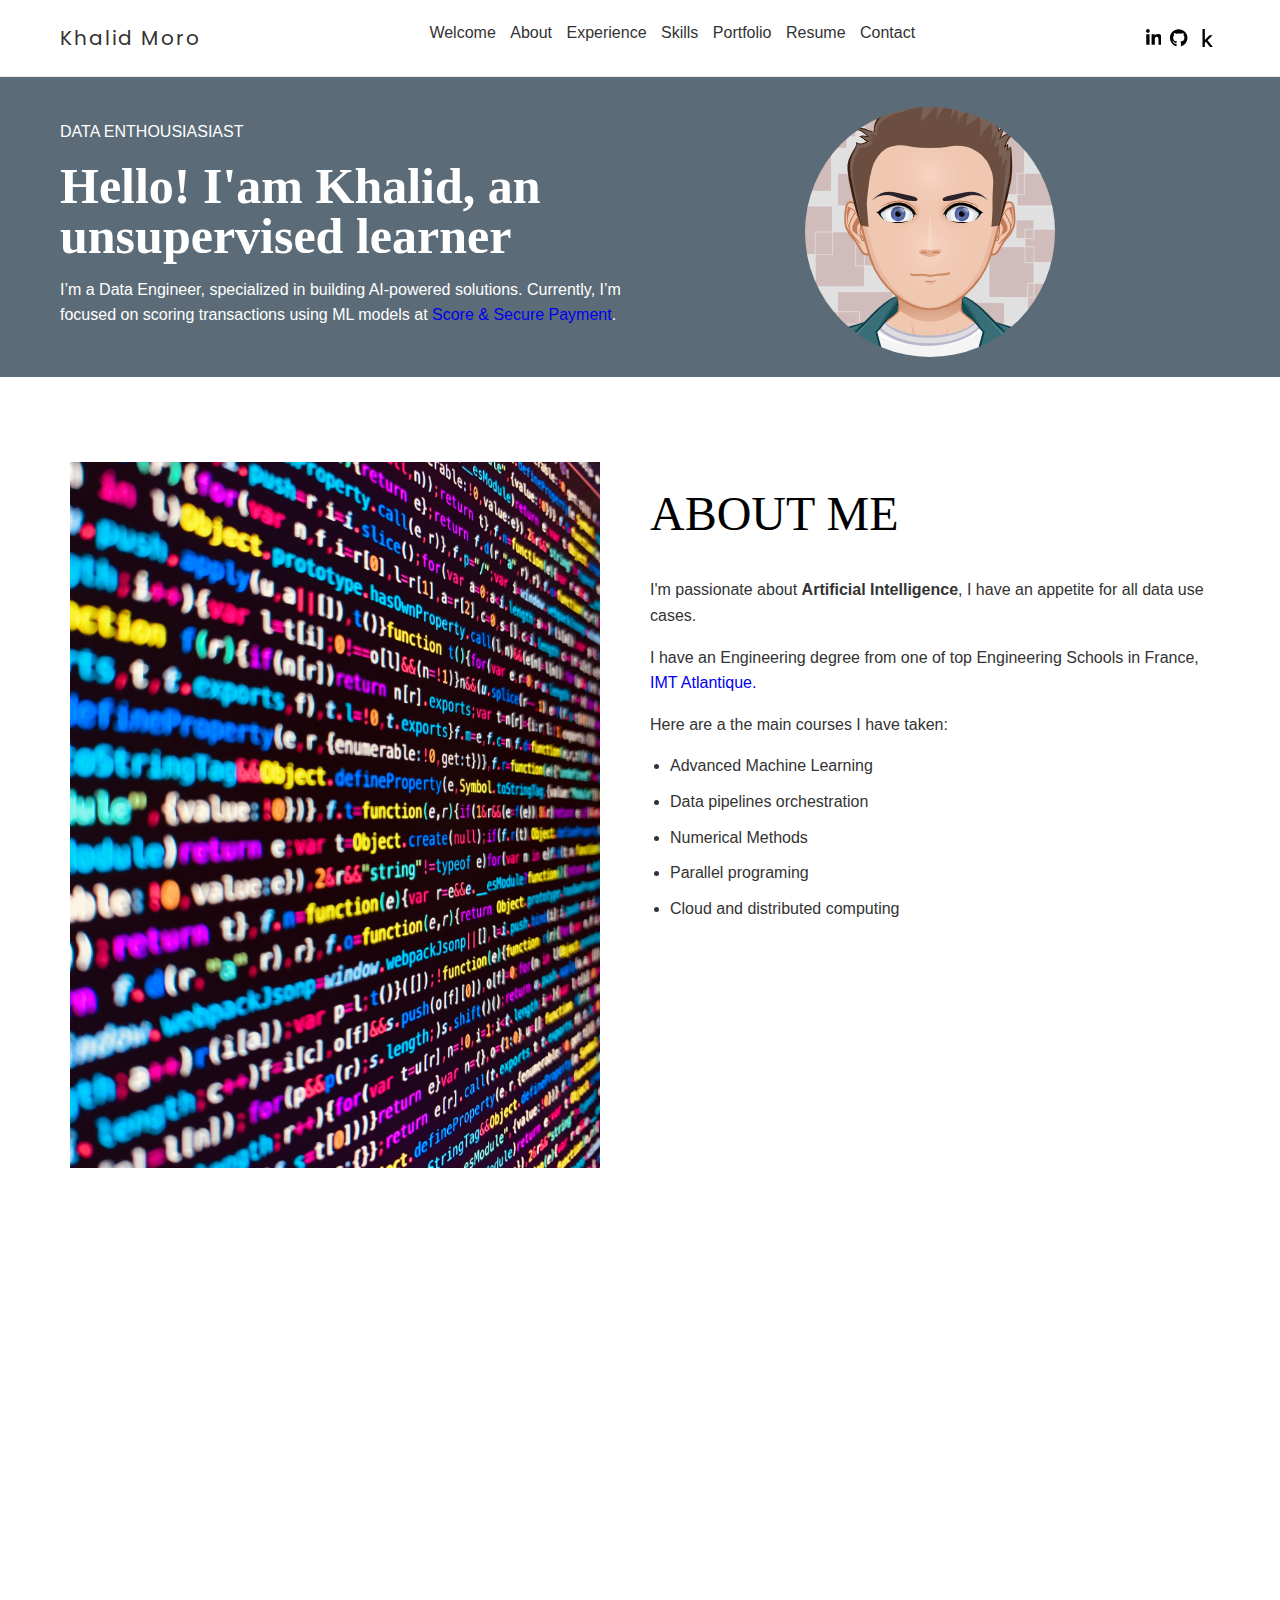
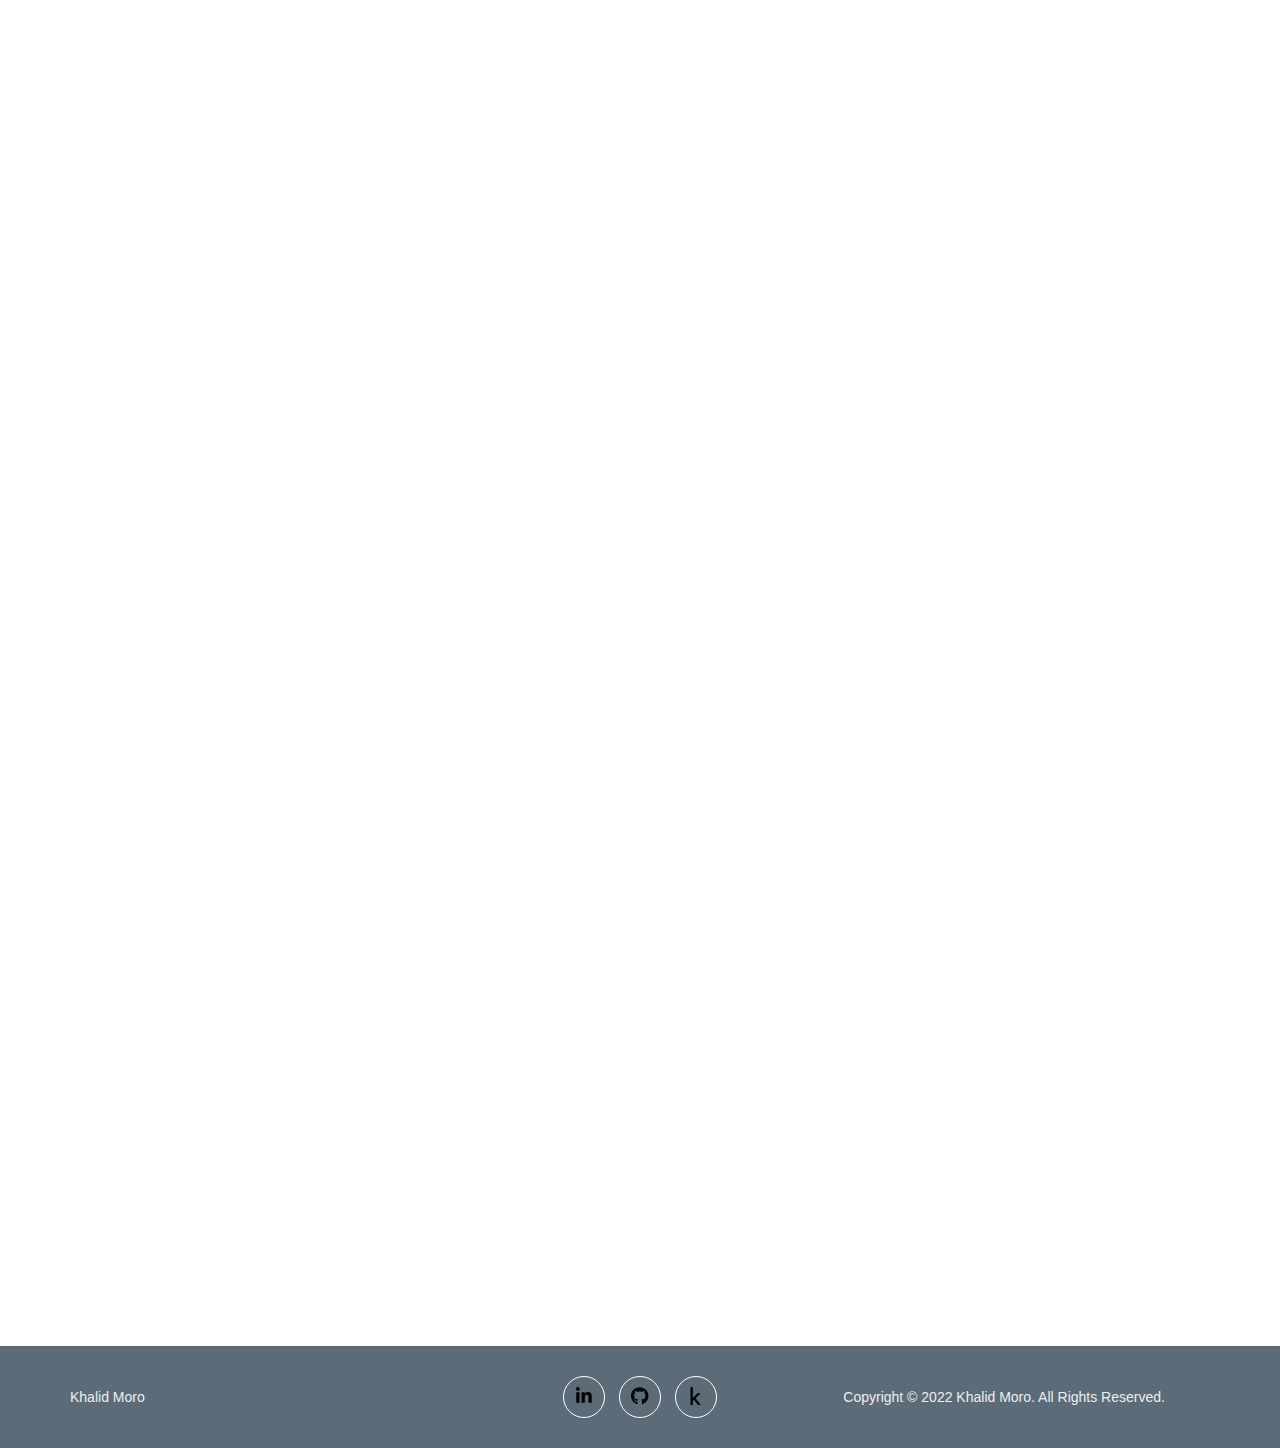
==== index.html @ ed7b2601 "First commit" ====
<html lang="en">

<head>
  <meta charset="UTF-8">
  <meta http-equiv="X-UA-Compatible" content="IE=edge">
  <meta name="viewport" content="width=device-width, initial-scale=1.0">
  <title>Khalid Moro - Data Engineer</title>
  <meta name="description" content="Portfolio de john doe - Développeur Web - freelance indépendant">
  <link rel="shortcut icon" href="./img/favicon.ico" type="image/x-icon">
  <link rel="preconnect" href="https://fonts.googleapis.com">
  <link rel="preconnect" href="https://fonts.gstatic.com" crossorigin>
  <link href="https://fonts.googleapis.com/css2?family=Poppins:wght@300;500;700&display=swap" rel="stylesheet">
  <link rel="stylesheet" href="./css/style.css">
  <script src="./js/script.js" defer></script>

</head>

<body>

  <!-- ceci est un commentaire -->

  <header class="header">
    <div class="container d-flex">
      <div class="logo">
        Khalid Moro
      </div>
      <nav class="navbar ">
        <ul class="menu list-unstyled">
          <li><a href="#hero">Welcome</a></li>
          <li><a href="#about">About</a></li>
          <li><a href="#services">Experience</a></li> 
          <li><a href="#skills">Skills</a></li>
          <li><a href="#portfolio">Portfolio</a></li>
          <li><a href="./CV-khalid-Moro.pdf">Resume</a></li>
          <li><a href="#contact">Contact</a></li>
        </ul>
      </nav>
      <div class="right">
        <ul class="socials list-unstyled">
            <a href="https://www.linkedin.com/in/khalid-moro-51b431153/" target="_blank">
                <svg ria-hidden="true" class="icon linkedin" focusable="false" data-prefix="fab" data-icon="linkedin-in"
                class="svg-inline--fa fa-linkedin-in fa-w-14" role="img" xmlns="http://www.w3.org/2000/svg" viewBox="0 0 448 512">
                    <path 
                    d="M100.28 448H7.4V148.9h92.88zM53.79 108.1C24.09 108.1 0 83.5 0 53.8a53.79 53.79 0 0 1 107.58 0c0 29.7-24.1 54.3-53.79 54.3zM447.9 448h-92.68V302.4c0-34.7-.7-79.2-48.29-79.2-48.29 0-55.69 37.7-55.69 76.7V448h-92.78V148.9h89.08v40.8h1.3c12.4-23.5 42.69-48.3 87.88-48.3 94 0 111.28 61.9 111.28 142.3V448z"/>
                </svg>
            </a>
          </li>

          <li>
            <a href="https://github.com/morokhalid16" target="_blank">
                <svg vg ria-hidden="true" class="icon linkedin" focusable="false" data-prefix="fab" data-icon="linkedin-in"
                class="svg-inline--fa fa-linkedin-in fa-w-14" role="img" xmlns="http://www.w3.org/2000/svg" viewBox="0 0 496 512">
                    <path 
                    d="M165.9 397.4c0 2-2.3 3.6-5.2 3.6-3.3.3-5.6-1.3-5.6-3.6 0-2 2.3-3.6 5.2-3.6 3-.3 5.6 1.3 5.6 3.6zm-31.1-4.5c-.7 2 1.3 4.3 4.3 4.9 2.6 1 5.6 0 6.2-2s-1.3-4.3-4.3-5.2c-2.6-.7-5.5.3-6.2 2.3zm44.2-1.7c-2.9.7-4.9 2.6-4.6 4.9.3 2 2.9 3.3 5.9 2.6 2.9-.7 4.9-2.6 4.6-4.6-.3-1.9-3-3.2-5.9-2.9zM244.8 8C106.1 8 0 113.3 0 252c0 110.9 69.8 205.8 169.5 239.2 12.8 2.3 17.3-5.6 17.3-12.1 0-6.2-.3-40.4-.3-61.4 0 0-70 15-84.7-29.8 0 0-11.4-29.1-27.8-36.6 0 0-22.9-15.7 1.6-15.4 0 0 24.9 2 38.6 25.8 21.9 38.6 58.6 27.5 72.9 20.9 2.3-16 8.8-27.1 16-33.7-55.9-6.2-112.3-14.3-112.3-110.5 0-27.5 7.6-41.3 23.6-58.9-2.6-6.5-11.1-33.3 2.6-67.9 20.9-6.5 69 27 69 27 20-5.6 41.5-8.5 62.8-8.5s42.8 2.9 62.8 8.5c0 0 48.1-33.6 69-27 13.7 34.7 5.2 61.4 2.6 67.9 16 17.7 25.8 31.5 25.8 58.9 0 96.5-58.9 104.2-114.8 110.5 9.2 7.9 17 22.9 17 46.4 0 33.7-.3 75.4-.3 83.6 0 6.5 4.6 14.4 17.3 12.1C428.2 457.8 496 362.9 496 252 496 113.3 383.5 8 244.8 8zM97.2 352.9c-1.3 1-1 3.3.7 5.2 1.6 1.6 3.9 2.3 5.2 1 1.3-1 1-3.3-.7-5.2-1.6-1.6-3.9-2.3-5.2-1zm-10.8-8.1c-.7 1.3.3 2.9 2.3 3.9 1.6 1 3.6.7 4.3-.7.7-1.3-.3-2.9-2.3-3.9-2-.6-3.6-.3-4.3.7zm32.4 35.6c-1.6 1.3-1 4.3 1.3 6.2 2.3 2.3 5.2 2.6 6.5 1 1.3-1.3.7-4.3-1.3-6.2-2.2-2.3-5.2-2.6-6.5-1zm-11.4-14.7c-1.6 1-1.6 3.6 0 5.9 1.6 2.3 4.3 3.3 5.6 2.3 1.6-1.3 1.6-3.9 0-6.2-1.4-2.3-4-3.3-5.6-2z"/>
                </svg>
            </a>
          </li>

          <li>
            <a href="https://www.kaggle.com/knowbyyourself" target="_blank">
                <svg ria-hidden="true" class="icon linkedin" focusable="false" data-prefix="fab" data-icon="linkedin-in"
                class="svg-inline--fa fa-linkedin-in fa-w-14" role="img" xmlns="http://www.w3.org/2000/svg" viewBox="0 0 320 512">
                        <path  d="M304.2 501.5L158.4 320.3 298.2 185c2.6-2.7 1.7-10.5-5.3-10.5h-69.2c-3.5 0-7 1.8-10.5 5.3L80.9 313.5V7.5q0-7.5-7.5-7.5H21.5Q14 0 14 7.5v497q0 7.5 7.5 7.5h51.9q7.5 0 7.5-7.5v-109l30.8-29.3 110.5 140.6c3 3.5 6.5 5.3 10.5 5.3h66.9q5.25 0 6-3z"/>
                </svg>
            </a>
          </li>
          
        </ul>
        <button class="burger"><span class="bar"></span></button>
      </div>
    </div>
  </header>

  <section id="hero" class="hero">
    <div class="container">
      <div class="grid">
        <div class="hero__item left">
          <span>Data enthousiasiast</span>
          <h1 class="title">Hello! I'am Khalid, an unsupervised learner</h1>
          <p>I’m a Data Engineer, specialized in building AI-powered solutions. 
            Currently, I’m focused on scoring transactions using ML models at 
            <a href="https://sspayment.com/"  target="_blank"> Score & Secure Payment</a>.
          </p>
        </div>
        <div class="hero__item right">
          <div class="hero__avatar">
            <img src="./img/Cartoonify.png" width="400" height="400" loading="lazy"
              alt="Avatar John Doe - Développeur web freelance">
          </div>
        </div>
      </div>
    </div>
  </section>
  <section id="about" class="about">
    <div class="container">
      <div class="grid">
        <div class="grid__item">
          <img src="./img/data.jpg" width="560" height="453" loading="lazy"
            alt="John Doe - Développeur web freelance">
        </div>
        <div class="grid__item">
          <h2 class="section-title">About me</h2>
          <p>
            I'm passionate about <strong>Artificial Intelligence</strong>, I have an appetite for all data use cases.
          </p>
          <p>
            I have an Engineering degree from one of top Engineering Schools in France,  
            <a href="https://www.imt-atlantique.fr/fr" target="_blank">IMT Atlantique.</a>
          </p> 
            
          
          <p>Here are a the main courses I have taken:
          </p>
          <ul>
            <li>Advanced Machine Learning</li>
            <li>Data pipelines orchestration</li>
            <li>Numerical Methods</li>
            <li>Parallel programing</li>
            <li>Cloud and distributed computing</li>
          </ul>
        </div>
      </div>
    </div>

  </section>
  <section id="services" class="services">
    <div class="container">
      <div class="section-header">
        <h2 class="section-title">Where I’ve Worked</h2>
      </div>
      <div class="grid">
        <div class="grid__item">
          <div class="service">
            <div class="service__icon">
                <img src="./img/ssp.jpg" alt="ssp">
            </div>
            <div class="service__content">
              <h3>Data Engineer <a href="https://sspayment.com/"  target="_blank">@Score & Secure Payment</a></h3>
              <ul>
                <li>Data pieplines automation. <strong>Airflow, Bash</strong></li>
                <li>Data viz and key performance indicators definition. <strong>Tableau Software</strong>   </li>
                <li>Developing and serving fraud detection models to score transactions. <strong>Python, Docker, Jenkins</strong></li>
              </ul>
            </div>
          </div>

          <div class="service">
            <div class="service__icon">
                <img src="./img/logo-societe-generale.png" alt="sg">
            </div>
            <div class="service__content">
              <h3>ML Engineer <a href="https://particuliers.societegenerale.fr/" target="_blank">@Société Générale</a></h3>
              <ul>
                <li>Collect, understand and translate business need</li>
                <li>Design and develop a bias tracking pipeline</li>
                <li>Integration of the pipeline to our global plateform. <strong>Spark, Hadoop</strong></li>
              </ul>
            </div>
          </div>

        </div>
        <div class="grid__item">
            <div class="service">
                <div class="service__icon">
                    <img src="./img/cma.png" alt="ssp">
                </div>
                <div class="service__content">
                  <h3>Data Engineer <a href="https://www.cm-arkea.com/" target="_blank">@Crédit Mutuel d'Arkéa</a></h3>
                  <ul>
                    <li>Design and develop data processing pipelines. <strong>SQL, ODBC </strong></li>
                    <li>Reporting automation <strong>Pandas, API REST</strong></li>
                    <li>Documentation and communication of the obtained results</li>
                  </ul>
                </div>
              </div>
    
              <div class="service">
                <div class="service__icon">
                    <img src="./img/weelite.png" alt="weelite">
                </div>
                <div class="service__content">
                  <h3>Data Engineer <a href="https://weelite.io/" target="_blank">@Weelite</a></h3>
                  <ul>
                    <li>Design an electronic archiving plateform for our client</li>
                    <li>Implementation of the solution as a <strong>Flask</strong> API</li>
                    <li>Unit testing and solution deployment</li>
                  </ul>
                </div>
              </div>
            </div>
          </div>
        </div>
      </div>
    </div>

  </section>
  <section id="skills" class="skills">
    <div class="container">
      <div class="section-header">
        <h2 class="section-title">My skills </h2>
      </div>
      <div class="grid">
        <div class="grid__item">
          <h3>Business and soft skills</h3>
          <ul class="list-unstyled">
            <li>
                Payment and banking business backgroud
            </li>
            <li>
                Project managment
            </li>
            <li>
              Agility <strong>Jira Software</strong>
            </li>
            
          </ul>
        </div>
        <div class="grid__item">
          <h3>Technical skills</h3>
          <div class="progressbar">
            <div class="bar" data-width="95">Programming: Python, Java, Scala</div>
          </div>
          <div class="progressbar">
            <div class="bar" data-width="90">Airflow, Bash scriting</div>
          </div>
          <div class="progressbar">
            <div class="bar" data-width="85">MySQL, IBM DB2</div>
          </div>
          <div class="progressbar">
            <div class="bar" data-width="90">Tableau, Power BI</div>
          </div>
          <div class="progressbar">
            <div class="bar" data-width="85">Machine Learning, Deep Learning</div>
          </div>
          <div class="progressbar">
            <div class="bar" data-width="75">AWS Cloud Services</div>
          </div>
          <div class="progressbar">
            <div class="bar" data-width="90">Distributed computing: Spark, Hadoop</div>
          </div>
          
        </div>
      </div>
    </div>

  </section>
  <section id="portfolio" class="portfolio">
    <div class="container">
      <div class="section-header">
        <h2 class="section-title">Porfolio</h2>
        <p>Here is some projects I’ve worked on</p>
      </div>
      <ul class="grid portfolio-filters list-unstyled">
        <li class="grid__item">
          <a href="#" class="active" data-filter="all">All projects</a>
        </li>
        <li class="grid__item">
          <a href="#" data-filter="data_engineering">Data Engineering</a>
        </li>
        <li class="grid__item">
          <a href="#" data-filter="data_modeling">Data Modeling</a>
        </li>
        <li class="grid__item">
          <a href="#" data-filter="programming">Programming</a>
        </li>
      </ul>
      <div class="grid">
        <div class="grid__item">
          <div class="card" data-category="data_modeling">
            <img src="./img/nn.JPG" alt="deepsings">
            <div class="card__inner">
              <h3 class="card__title">Deep Signs</h3>
              <p class="category">Deep Learning</p>
            </div>
            <div class="card__overlay">
              <a href="#" class="card__link" data-id="modal-1">+</a>
            </div>
          </div>
          <div class="modal" id="modal-1">
            <button class="modal__close">&times;</button>

            <div class="modal__content">

              <div class="container">
                <div class="grid">
                  <div class="grid__item">
                    <img src="./img/deepsings.JPG" alt="deepsings" alt="deepsings" loading="lazy" 
                    class="card__image">
                    <br><br><br><br><br><br>
                    <img src="./img/ds.JPG" alt="deepsings" loading="lazy" 
                    class="card__image">
                  </div>
                  <div class="grid__item">
                    <h4 class="modal__title h2">Deep Signs</h4>
                    <p>
                      <svg width="15" height="15" aria-hidden="true" focusable="false" data-prefix="far"
                        data-icon="calendar" class="svg-inline--fa fa-calendar fa-w-14" role="img"
                        xmlns="http://www.w3.org/2000/svg" viewBox="0 0 448 512">
                        <path fill="currentColor"
                          d="M400 64h-48V12c0-6.6-5.4-12-12-12h-40c-6.6 0-12 5.4-12 12v52H160V12c0-6.6-5.4-12-12-12h-40c-6.6 0-12 5.4-12 12v52H48C21.5 64 0 85.5 0 112v352c0 26.5 21.5 48 48 48h352c26.5 0 48-21.5 48-48V112c0-26.5-21.5-48-48-48zm-6 400H54c-3.3 0-6-2.7-6-6V160h352v298c0 3.3-2.7 6-6 6z">
                        </path>
                      </svg>
                      <i>Year: 2021</i>
                    </p>
                    <p class="category">
                      <svg width="15" height="15" aria-hidden="true" focusable="false" data-prefix="fas" data-icon="tag"
                        class="svg-inline--fa fa-tag fa-w-16" role="img" xmlns="http://www.w3.org/2000/svg"
                        viewBox="0 0 512 512">
                        <path fill="currentColor"
                          d="M0 252.118V48C0 21.49 21.49 0 48 0h204.118a48 48 0 0 1 33.941 14.059l211.882 211.882c18.745 18.745 18.745 49.137 0 67.882L293.823 497.941c-18.745 18.745-49.137 18.745-67.882 0L14.059 286.059A48 48 0 0 1 0 252.118zM112 64c-26.51 0-48 21.49-48 48s21.49 48 48 48 48-21.49 48-48-21.49-48-48-48z">
                        </path>
                      </svg>
                        IMT Atlantique, Brest, France

                    </p>

                    <h5 class="h3">Information</h5>
                    <p>
                      DeepSigns is a new technique that uses the probability density function proprieties to protect the 
                      ownership of a given neural network. <br>
                      For more details, here's the  <a href="https://eprint.iacr.org/2018/311.pdf" target="_blank">paper.</a>
                      And here's the  <a href="https://github.com/morokhalid16/DeepSignsProject" target="_blank">github</a> repo related to the project.

                    </p>

                    <h5 class="h3">Technologies</h5>

                    <ul>
                      <li>Deep Learning</li>
                      <li>Advanced python programming</li>
                      <li>Pytorch</li>
                      <li>Git</li>
                      <li>AWS SageMaker service</li>
                     
                    </ul>
                  </div>
                </div>
              </div>
            </div>
          </div>
        </div>
        <div class="grid__item">
            <div class="card" data-category="programming">
              <img src="./img/tree.jpg" alt="tree">
              <div class="card__inner">
                <h3 class="card__title">Decision Tree From Scratch</h3>
                <p class="category">Machine Learning</p>
              </div>
              <div class="card__overlay">
                <a href="#" class="card__link" data-id="modal-2">+</a>
              </div>
            </div>
            <div class="modal" id="modal-2">
              <button class="modal__close">&times;</button>
  
              <div class="modal__content">
  
                <div class="container">
                  <div class="grid">
                    <div class="grid__item">
                        <br><br><br><br>
                      <img src="./img/dt_viz.png" alt="tree" loading="lazy" 
                      class="card__image">
                      
                    </div>
                    <div class="grid__item">
                      <h4 class="modal__title h2">Decision tree model</h4>
                      <p>
                        <svg width="15" height="15" aria-hidden="true" focusable="false" data-prefix="far"
                          data-icon="calendar" class="svg-inline--fa fa-calendar fa-w-14" role="img"
                          xmlns="http://www.w3.org/2000/svg" viewBox="0 0 448 512">
                          <path fill="currentColor"
                            d="M400 64h-48V12c0-6.6-5.4-12-12-12h-40c-6.6 0-12 5.4-12 12v52H160V12c0-6.6-5.4-12-12-12h-40c-6.6 0-12 5.4-12 12v52H48C21.5 64 0 85.5 0 112v352c0 26.5 21.5 48 48 48h352c26.5 0 48-21.5 48-48V112c0-26.5-21.5-48-48-48zm-6 400H54c-3.3 0-6-2.7-6-6V160h352v298c0 3.3-2.7 6-6 6z">
                          </path>
                        </svg>
                        <i>Year: 2022</i>
                      </p>
                      <p class="category">
                        <svg width="15" height="15" aria-hidden="true" focusable="false" data-prefix="fas" data-icon="tag"
                          class="svg-inline--fa fa-tag fa-w-16" role="img" xmlns="http://www.w3.org/2000/svg"
                          viewBox="0 0 512 512">
                          <path fill="currentColor"
                            d="M0 252.118V48C0 21.49 21.49 0 48 0h204.118a48 48 0 0 1 33.941 14.059l211.882 211.882c18.745 18.745 18.745 49.137 0 67.882L293.823 497.941c-18.745 18.745-49.137 18.745-67.882 0L14.059 286.059A48 48 0 0 1 0 252.118zM112 64c-26.51 0-48 21.49-48 48s21.49 48 48 48 48-21.49 48-48-21.49-48-48-48z">
                          </path>
                        </svg>
                          Paris, France
  
                      </p>
  
                      <h5 class="h3">Information</h5>
                      <p>
                        This project implements from scratch decision tree based on pandas lib.
                        It contains 4 main features: 
                        <ul>
                            <li>Input generation</li>
                            <li>Basic tree structure</li>
                            <li>Hyper parameters settings</li>
                            <li>Display</li>
                        </ul>
    
                        For more details, here's the  <a href="https://github.com/IsmailNaziz/DecisionTree/tree/main" target="_blank">github </a>repo related to the project.
                    
                      </p>
  
                      <h5 class="h3">Technologies</h5>
  
                      <ul>
                        <li>Machine Learning</li>
                        <li>Advanced python programming</li>
                        <li>Pandas, Numpy</li>
                        <li>Git</li>
                       
                      </ul>
                    </div>
                  </div>
                </div>
              </div>
            </div>
          </div>
          <div class="grid__item">
            <div class="card" data-category="data_engineering">
              <img src="./img/atlantic.jpg" alt="tree">
              <div class="card__inner">
                <h3 class="card__title">Big Data & Cloud Computing for oceanography</h3>
                <p class="category">Big Data</p>
              </div>
              <div class="card__overlay">
                <a href="#" class="card__link" data-id="modal-3">+</a>
              </div>
            </div>
            <div class="modal" id="modal-3">
              <button class="modal__close">&times;</button>
  
              <div class="modal__content">
  
                <div class="container">
                  <div class="grid">
                    <div class="grid__item">
                        <br><br><br><br>
                      <img src="./img/dt_viz.png" alt="tree" loading="lazy" 
                      class="card__image">
                      
                    </div>
                    <div class="grid__item">
                      <h4 class="modal__title h2">The Atlantic Multidecadal Oscillation (P8)</h4>
                      <p>
                        <svg width="15" height="15" aria-hidden="true" focusable="false" data-prefix="far"
                          data-icon="calendar" class="svg-inline--fa fa-calendar fa-w-14" role="img"
                          xmlns="http://www.w3.org/2000/svg" viewBox="0 0 448 512">
                          <path fill="currentColor"
                            d="M400 64h-48V12c0-6.6-5.4-12-12-12h-40c-6.6 0-12 5.4-12 12v52H160V12c0-6.6-5.4-12-12-12h-40c-6.6 0-12 5.4-12 12v52H48C21.5 64 0 85.5 0 112v352c0 26.5 21.5 48 48 48h352c26.5 0 48-21.5 48-48V112c0-26.5-21.5-48-48-48zm-6 400H54c-3.3 0-6-2.7-6-6V160h352v298c0 3.3-2.7 6-6 6z">
                          </path>
                        </svg>
                        <i>Year: 2020</i>
                      </p>
                      <p class="category">
                        <svg width="15" height="15" aria-hidden="true" focusable="false" data-prefix="fas" data-icon="tag"
                          class="svg-inline--fa fa-tag fa-w-16" role="img" xmlns="http://www.w3.org/2000/svg"
                          viewBox="0 0 512 512">
                          <path fill="currentColor"
                            d="M0 252.118V48C0 21.49 21.49 0 48 0h204.118a48 48 0 0 1 33.941 14.059l211.882 211.882c18.745 18.745 18.745 49.137 0 67.882L293.823 497.941c-18.745 18.745-49.137 18.745-67.882 0L14.059 286.059A48 48 0 0 1 0 252.118zM112 64c-26.51 0-48 21.49-48 48s21.49 48 48 48 48-21.49 48-48-21.49-48-48-48z">
                          </path>
                        </svg>
                        IMT Atlantique, Brest, France
  
                      </p>
  
                      <h5 class="h3">Information</h5>
                      <p>
                        The Atlantic Multidecadal Oscillation is a low-frequency climate cycle, associated with the modulation 
                        of the sea surface temperature over the North Atlantic. The cold/warm phases may last for 20-40 years. 
                        It has wide impacts on the climate of the Northern Hemisphere. <br>
                        I used model data from the CMIP6 archive to calculate the Atlantic Multidecadal Oscillation index in 
                        future climate projections. <br>
                        I analyzed the differences in the index calculated using several simulations from the same model, 
                        and the spatial patterns of variability. <br>
                        For more details, here's the  <a href="https://github.com/morokhalid16/Big-Data-for-oceanography" target="_blank">github </a>repo related to the project.
                    
                      </p>
  
                      <h5 class="h3">Technologies</h5>
  
                      <ul>
                        <li>Scikit-Learn</li>
                        <li>BigQuery</li>
                        <li>Cloud GCP</li>
                        <li>Git</li>
                       
                      </ul>
                    </div>
                  </div>
                </div>
              </div>
            </div>
          </div>
    
  </section>
  <section id="contact" class="contact">
    <div class="container">
      <div class="section-header">
        <h2 class="section-title">Contact</h2>
        <p>Feel free to contact me if you have any question or just to say hi, I’ll try my best to get back to you!</p>
      </div>

      <form action="https://formsubmit.co/morokhalid16@gmail.com" method="POST" class="form">

        <input type="hidden" name="_captcha" value="false">
        <input type="text" name="_honey" style="display:none">
        <input type="hidden" name="_next" value="https://dgeo-dev.github.io/formation-youtube-html-cs-js/thanks.html">

        <label for="firstname">
          <input type="text" name="firstname" id="firstname" placeholder="First Name" required>
        </label>
        <label for="lastname">
          <input type="text" name="lastname" id="lastname" placeholder="Last Name">
        </label>
        <label for="email">
          <input type="email" name="email" id="email" placeholder="Email" required>
        </label>
        <textarea name="message" id="message" placeholder="Message"></textarea>
        <input type="submit" class="btn" value="Send">
      </form>
    </div>

  </section>

  <footer>
    <div class="container">
      <div class="grid">
        <div class="grid__item">
          <p>Khalid Moro</p>
        </div>
        <div class="grid__item">
          <ul class="socials list-unstyled">
            
            <li>
                <a href="https://www.linkedin.com/in/khalid-moro-51b431153/" target="_blank">
                    <svg ria-hidden="true" class="icon linkedin" focusable="false" data-prefix="fab" data-icon="linkedin-in"
                    class="svg-inline--fa fa-linkedin-in fa-w-14" role="img" xmlns="http://www.w3.org/2000/svg" viewBox="0 0 448 512">
                        <path 
                        d="M100.28 448H7.4V148.9h92.88zM53.79 108.1C24.09 108.1 0 83.5 0 53.8a53.79 53.79 0 0 1 107.58 0c0 29.7-24.1 54.3-53.79 54.3zM447.9 448h-92.68V302.4c0-34.7-.7-79.2-48.29-79.2-48.29 0-55.69 37.7-55.69 76.7V448h-92.78V148.9h89.08v40.8h1.3c12.4-23.5 42.69-48.3 87.88-48.3 94 0 111.28 61.9 111.28 142.3V448z"/>
                    </svg>
                  </a>
                </li>
      
                <li>
                  <a href="https://github.com/morokhalid16" target="_blank">
                      <svg  ria-hidden="true" class="icon linkedin" focusable="false" data-prefix="fab" data-icon="linkedin-in"
                      class="svg-inline--fa fa-linkedin-in fa-w-14" role="img" xmlns="http://www.w3.org/2000/svg" viewBox="0 0 496 512">
                          <path 
                          d="M165.9 397.4c0 2-2.3 3.6-5.2 3.6-3.3.3-5.6-1.3-5.6-3.6 0-2 2.3-3.6 5.2-3.6 3-.3 5.6 1.3 5.6 3.6zm-31.1-4.5c-.7 2 1.3 4.3 4.3 4.9 2.6 1 5.6 0 6.2-2s-1.3-4.3-4.3-5.2c-2.6-.7-5.5.3-6.2 2.3zm44.2-1.7c-2.9.7-4.9 2.6-4.6 4.9.3 2 2.9 3.3 5.9 2.6 2.9-.7 4.9-2.6 4.6-4.6-.3-1.9-3-3.2-5.9-2.9zM244.8 8C106.1 8 0 113.3 0 252c0 110.9 69.8 205.8 169.5 239.2 12.8 2.3 17.3-5.6 17.3-12.1 0-6.2-.3-40.4-.3-61.4 0 0-70 15-84.7-29.8 0 0-11.4-29.1-27.8-36.6 0 0-22.9-15.7 1.6-15.4 0 0 24.9 2 38.6 25.8 21.9 38.6 58.6 27.5 72.9 20.9 2.3-16 8.8-27.1 16-33.7-55.9-6.2-112.3-14.3-112.3-110.5 0-27.5 7.6-41.3 23.6-58.9-2.6-6.5-11.1-33.3 2.6-67.9 20.9-6.5 69 27 69 27 20-5.6 41.5-8.5 62.8-8.5s42.8 2.9 62.8 8.5c0 0 48.1-33.6 69-27 13.7 34.7 5.2 61.4 2.6 67.9 16 17.7 25.8 31.5 25.8 58.9 0 96.5-58.9 104.2-114.8 110.5 9.2 7.9 17 22.9 17 46.4 0 33.7-.3 75.4-.3 83.6 0 6.5 4.6 14.4 17.3 12.1C428.2 457.8 496 362.9 496 252 496 113.3 383.5 8 244.8 8zM97.2 352.9c-1.3 1-1 3.3.7 5.2 1.6 1.6 3.9 2.3 5.2 1 1.3-1 1-3.3-.7-5.2-1.6-1.6-3.9-2.3-5.2-1zm-10.8-8.1c-.7 1.3.3 2.9 2.3 3.9 1.6 1 3.6.7 4.3-.7.7-1.3-.3-2.9-2.3-3.9-2-.6-3.6-.3-4.3.7zm32.4 35.6c-1.6 1.3-1 4.3 1.3 6.2 2.3 2.3 5.2 2.6 6.5 1 1.3-1.3.7-4.3-1.3-6.2-2.2-2.3-5.2-2.6-6.5-1zm-11.4-14.7c-1.6 1-1.6 3.6 0 5.9 1.6 2.3 4.3 3.3 5.6 2.3 1.6-1.3 1.6-3.9 0-6.2-1.4-2.3-4-3.3-5.6-2z"/>
                      </svg>
                  </a>
                </li>
      
                <li>
                  <a href="https://www.kaggle.com/knowbyyourself" target="_blank">
                      <svg ria-hidden="true" class="icon linkedin" focusable="false" data-prefix="fab" data-icon="linkedin-in"
                      class="svg-inline--fa fa-linkedin-in fa-w-14" role="img" xmlns="http://www.w3.org/2000/svg" viewBox="0 0 320 512">
                              <path  d="M304.2 501.5L158.4 320.3 298.2 185c2.6-2.7 1.7-10.5-5.3-10.5h-69.2c-3.5 0-7 1.8-10.5 5.3L80.9 313.5V7.5q0-7.5-7.5-7.5H21.5Q14 0 14 7.5v497q0 7.5 7.5 7.5h51.9q7.5 0 7.5-7.5v-109l30.8-29.3 110.5 140.6c3 3.5 6.5 5.3 10.5 5.3h66.9q5.25 0 6-3z"/>
                      </svg>
                  </a>
                </li>
          </ul>
        </div>
        <div class="grid__item">
          <p>Copyright © 2022 Khalid Moro. All Rights Reserved.</p>
        </div>
      </div>
    </div>
  </footer>

</body>

</html>
---- css/style.css ----
/* Base */

:root {
    --color-body: #333333;
    --background-body: #ffffff;
  }
  
  * {
    box-sizing: border-box;
  }
  
  html {
    font-size: 62.5%;
  }
  
  body {
    font-family: Verdana, Geneva, Tahoma, sans-serif;
    font-size: 1.6rem;
    line-height: 1.6;
    color: var(--color-body);
    margin: 0;
    background: var(--background-body);
  }
  
  

  h1,
  h2,
  h3,
  h4,
  h5,
  h6 {
    font-family: Georgia, serif;
    color: #000;
    font-weight: 500;
    line-height: 1;
  }
  
  h1,
  .h1 {
    font-size: 2.9rem;
  }
  
  h2,
  .h2 {
    font-size: 2.8rem;
    text-transform: uppercase;
  }
  
  h3,
  .h3 {
    font-size: 2.1rem;
  }
  
  a {
    text-decoration: none;
  }
  
  img {
    max-width: 100%;
    height: auto;
  }
  
  ul {
    padding-left: 2rem;
  }
  
  li {
    margin-bottom: 1rem;
    
  }
  .a{
    color: blueviolet;
  }
  
  .list-unstyled {
    list-style: none;
    margin: 0;
    padding: 0;
  }
  
  .category {
    margin: 0;
    font-size: 1rem;
    text-transform: uppercase;
    color: #5b6c78;
  }
  
  .container {
    padding: 1rem 2rem;
  }
  
  .d-flex {
    display: flex;
    align-items: center;
    justify-content: space-between;
  }
  
  .grid {
    display: flex;
    flex-wrap: wrap;
  }
  
  .grid__item {
    flex-grow: 1;
    flex-shrink: 0;
    width: 100%;
    padding: 1rem;
    
  }

  img.card__image {
    display: block;
    margin-left: auto;
    margin-right: auto;
    width: auto;
    height: auto; }
  
  @media screen and (min-width:750px) {
    .container {
      max-width: 1200px;
      margin: 0 auto;
      padding: 2rem;
    }
  
    .grid__item {
      max-width: 50%;
    }
  }
  
  /* Sections */
  
  section {
    padding: 5.5rem 0;
  }
  
  .section-title {
    margin-top: 0;
    font-size: 3.8rem;
  }
  
  .section-header {
    text-align: center;
  }
  
  @media screen and (min-width:750px) {
    .section-title {
      font-size: 4.8rem;
    }
  }
  
  .header {
    background: #FFFFFF;
    border-bottom: 1px solid #EEE;
    position: sticky;
    top: 0;
    z-index: 1;
  }
  
  .header .logo {
    font-family: 'Poppins', sans-serif;
    font-size: 2rem;
    letter-spacing: 2px;
  }
  
  
  .header li {
    display: inline-flex;
    align-items: center;
    padding: 0 .5rem;
  }
  
  .header a {
    color: var(--color-body);
  }
  
  .header a:hover {
    color: red;
  }
  
  .header .right {
    display: flex;
    align-items: center;
  }
  
  .socials {
    display: flex;
  }
  
  .socials li {
    margin-bottom: 0;
  }
  
  .socials a {
    padding: 0 2px;
  }
  
  .socials .icon {
    height: 18px;
  }
  
  .burger {
    background: none;
    border: none;
    width: 35px;
    height: 35px;
    cursor: pointer;
    position: relative;
    margin-left: 1rem;
  }
  
  .burger .bar {
    display: block;
    width: 22px;
    height: 3px;
    background: var(--color-body);
  }
  
  .burger .bar::before,
  .burger .bar::after {
    display: block;
    content: "";
    width: 22px;
    height: 3px;
    background: var(--color-body);
    position: absolute;
  }
  
  .burger .bar::before {
    transform: translateY(-8px);
  }
  
  .burger .bar::after {
    transform: translateY(8px);
  }
  
  @media screen and (max-width:749px) {
    nav {
      display: flex;
      justify-content: center;
      align-items: center;
      flex-direction: column;
      position: fixed;
      top: 55px;
      left: 110%;
      width: 0;
      overflow: hidden;
      opacity: 0;
      height: calc(100vh - 55px);
      background: #F5F5F5;
      transition: all .4s ease-out;
    }
  
    nav .menu li {
      display: flex;
      justify-content: center;
    }
  
    nav .menu a {
      display: block;
      font-size: 2rem;
      padding: 2rem;
      transition: all .4s;
    }
  
    .show-nav nav {
      opacity: 1;
      width: 100%;
      left: 0;
      z-index: 2;
    }
  
    .show-nav nav li a:hover {
      transform: scale(1.1);
      text-decoration: none;
    }
  
    .show-nav .burger .bar {
      width: 0;
    }
  
    .burger .bar::before,
    .burger .bar::after {
      transition: all .2s ease-out;
    }
  
    .show-nav .burger .bar::before {
      transform: rotate(-45deg);
    }
  
    .show-nav .burger .bar::after {
      transform: rotate(45deg);
    }
  }
  
  @media screen and (min-width:750px) {
    .navbar {
      display: flex;
    }
  
    .burger {
      display: none;
    }
  }
  
  .hero {
    background: #5b6c78;
    color: #FFF;
    padding: 1rem 0 0 0;
  }
  
  .hero .title {
    color: inherit;
    font-size: 4rem;
    margin: 1.6rem 0 0 0;
    font-weight: 700;
  }
  
  .hero__item {
    display: flex;
    flex-direction: column;
    justify-content: center;
    align-items: center;
    text-align: center;
  }
  
  .hero__item span {
    text-transform: uppercase;
  }
  
  .hero__item.left {
    animation-duration: 1s;
    animation-name: slideInleft;
  }
  
  .hero__item.right {
    animation-duration: 1s;
    animation-name: slideInRight;
  }
  
  .hero__avatar img {
    width: 100%;
    ;
  }
  
  @media screen and (max-width:749px) {
    .hero__item.left {
      order: 2;
    }
  
    .hero__item.right {
      order: 1;
    }
  }
  
  @media screen and (min-width:750px) {
    .hero__item {
      flex: 1 0 50%;
      text-align: left;
    }
  
    .hero__item.left {
      align-items: flex-start;
    }
  
    .hero .title {
      font-size: 5rem;
    }
  
    .hero__avatar img {
      max-width: 400px;
      border-radius: 50%;
    }
  }
  
  .about .section-title {
    margin-top: 2.8rem;
  }
  
  @media screen and (min-width:750px) {
    .about img {
      padding-right: 3rem;
    }
  }
  
  .services {
    background: #F5F5F5;
  }
  
  .service__icon {
    display: flex;
    align-items: center;
    justify-content: center;
    width: 90px;
    height: 90px;
    border: 2px solid hsl(206, 42%, 62%);
    
  }
  
  .service__icon svg {
    height: 35px;
  }
  
  .service__content {
    flex: 1;
  }
  
  .service h3 {
    margin-bottom: 0;
  }
  
  @media screen and (max-width:749px) {
    .service {
      text-align: center;
    }
  
    .service__icon {
      margin: 0 auto;
    }
  }
  
  @media screen and (min-width:750px) {
    .service {
      display: flex;
      align-items: center;
    }
  
    .service__icon {
      margin-right: 2rem;
    }
  }
  
  .skills h4,
  .skills p {
    margin: 0 0 0.3rem 0;
  }
  
  .skills li {
    background-color: #F5F5F5;
    border-left: 3px solid rgb(91, 107, 120);
    padding: .9rem 2rem;
  }
  
  .skills .progressbar {
    background: #F5F5F5;
    color: #FFF;
    margin-bottom: 1rem;
  }
  
  .skills .bar {
    background: #5b6c78;
    padding: 1rem;
  }
  
  .portfolio {
    background: #F5F5F5;
  }
  
  .portfolio .grid__item {
    max-width: 50%;
    margin-bottom: 0;
    opacity: 1;
    transition: all 1s ease;
  }
  
  .portfolio .grid__item.hide {
    opacity: 0;
    max-width: 0;
    padding: 0;
    overflow: hidden;
    transition: all .4s ease;
  }
  
  .portfolio-filters .grid__item {
    max-width: 50%;
    margin-bottom: 0;
  }
  
  .portfolio-filters a {
    color: var(--color-body);
    background: #EEE;
    display: flex;
    flex: 1;
    justify-content: center;
    padding: 1rem;
  }
  
  .portfolio-filters a.active {
    color: #FFF;
    background: #5b6c78;
  }
  
  .modal {
    visibility: hidden;
    opacity: 0;
    position: fixed;
    z-index: 4;
    transform: scale(0);
    overflow: auto;
    background-color: rgba(0, 0, 0, 0.4);
    transition: all 0.5s;
  }
  
  .show.modal {
    transform: scale(1);
    width: 100%;
    height: 100%;
    top: 0;
    left: 0;
    opacity: 1;
    visibility: visible;
  }
  
  .modal__content {
    background-color: #fefefe;
    height: 100vh;
    padding: 5rem 1rem;
    overflow: auto;
    text-align: left;
  }
  
  .modal img {
    margin-bottom: 2rem;
  }
  
  .modal__title {
    margin: 0 0 2rem;
  }
  
  .modal__close {
    position: absolute;
    right: 1rem;
    top: 1rem;
    background: none;
    border: 1px solid #eee;
    width: 45px;
    height: 45px;
    border-radius: 50%;
    font-size: 3.1rem;
    color: #666;
    cursor: pointer;
  }
  
  .modal .grid__item {
    max-width: 100%;
    margin-bottom: 0;
    opacity: 1;
    transition: all 1s ease;
  }
  
  @media screen and (max-width:749px) {
    .portfolio a {
      font-size: 1.4rem;
    }
  }
  
  @media screen and (min-width:750px) {
    .portfolio .grid__item {
      max-width: 33.3333%;
    }
  
    .portfolio-filters .grid__item {
      max-width: 25%;
    }
  
    .modal__content {
      padding: 3rem;
    }
  
    .modal .grid__item {
      max-width: 50%;
    }
  }
  
  .card {
    background: #FFF;
    text-transform: uppercase;
    position: relative;
    box-shadow: 0 0 7px rgba(0, 0, 0, 0.1);
    border: 1px solid #EEE;
    overflow: hidden;
  }
  
  .card__inner {
    padding: 2rem;
  }
  
  .card__title {
    margin: 0 0 1rem;
    font-size: 1.6rem;
  }
  
  .card__overlay {
    background: rgba(0, 0, 0, 0.8);
    position: absolute;
    top: 0;
  
    z-index: 0;
    width: 100%;
    height: 100%;
    top: 110%;
    transition: all .3s;
  
  }
  
  .card__overlay a {
    font-size: 4.5rem;
    color: #FFF;
    flex: 1;
    display: flex;
    align-items: center;
    justify-content: center;
    height: 100%;
  }
  
  .card:hover .card__overlay {
    top: 0;
  }
  
  .form {
    max-width: 600px;
    margin: 4rem auto 0 auto;
  }
  
  .form input,
  .form textarea {
    display: block;
    width: 100%;
    padding: 1rem;
    margin-bottom: 2rem;
  }
  
  .form textarea {
    min-height: 200px;
  }
  
  .form .btn {
    border: none;
    background: var(--color-body);
    color: #FFF;
    width: auto;
    min-width: 160px;
    font-size: 2rem;
    text-transform: uppercase;
  }
  
  .form .btn:hover {
    cursor: pointer;
    background: #000;
  }
  
  /* Footer */
  
  footer {
    background: #5b6c78;
    color: #EEE;
    text-align: center;
    font-size: 1.4rem;
  }
  
  footer p {
    margin: 0;
  }
  
  footer .grid {
    align-items: center;
  }
  
  footer .socials {
    justify-content: center;
    text-align: center;
  }
  
  footer .socials li {
    padding: 0 .7rem;
  }
  
  footer .socials a {
    color: #FFF;
    border: 1px solid #FFF;
    border-radius: 50%;
    padding: 1rem;
    width: 42px;
    height: 42px;
    display: flex;
    justify-content: center;
    transition: all .4s;
  }
  
  footer .socials a:hover {
    background: #FFF;
    color: var(--color-body);
  }
  
  .toto {
    color: #555;
  }
  
  @media screen and (min-width:750px) {
    footer {
      text-align: left;
    }
  
    footer .grid__item {
      max-width: 33.333%;
    }
  }
  
  @keyframes slideInleft {
    from {
      transform: translateX(-110%);
    }
  
    to {
      transform: translateX(0);
    }
  }
  
  @keyframes slideInRight {
    from {
      transform: translateX(110%);
    }
  
    to {
      transform: translateX(0);
    }
  }
  
  
  /* Blog */
  
  .blog h1 {
    text-align: center;
  }
  
  .blog__text {
    margin-bottom: 3rem;
  }
  
  .article__card {
    position: relative;
    margin-bottom: 2rem;
  }
  
  .article__img {
    opacity: 0.9;
  }
  
  .article__card:hover img {
    opacity: 1;
  }
  
  .stretched-link::after {
    position: absolute;
    top: 0;
    right: 0;
    bottom: 0;
    left: 0;
    z-index: 1;
    content: "";
  }
  
  @media screen and (min-width:750px) {
    .d-grid {
      display: grid;
      grid-template-columns: repeat(3, 1fr);
      grid-column-gap: 2rem;
    }
  
    .content-grid {
      display: grid;
      grid-template-columns: 6fr 2fr;
      grid-column-gap: 2rem;
      grid-template-areas:
        "article sidebar"
    }
  
    .article {
      grid-area: article;
    }
  
    .sidebar {
      grid-area: sidebar;
    }
  }
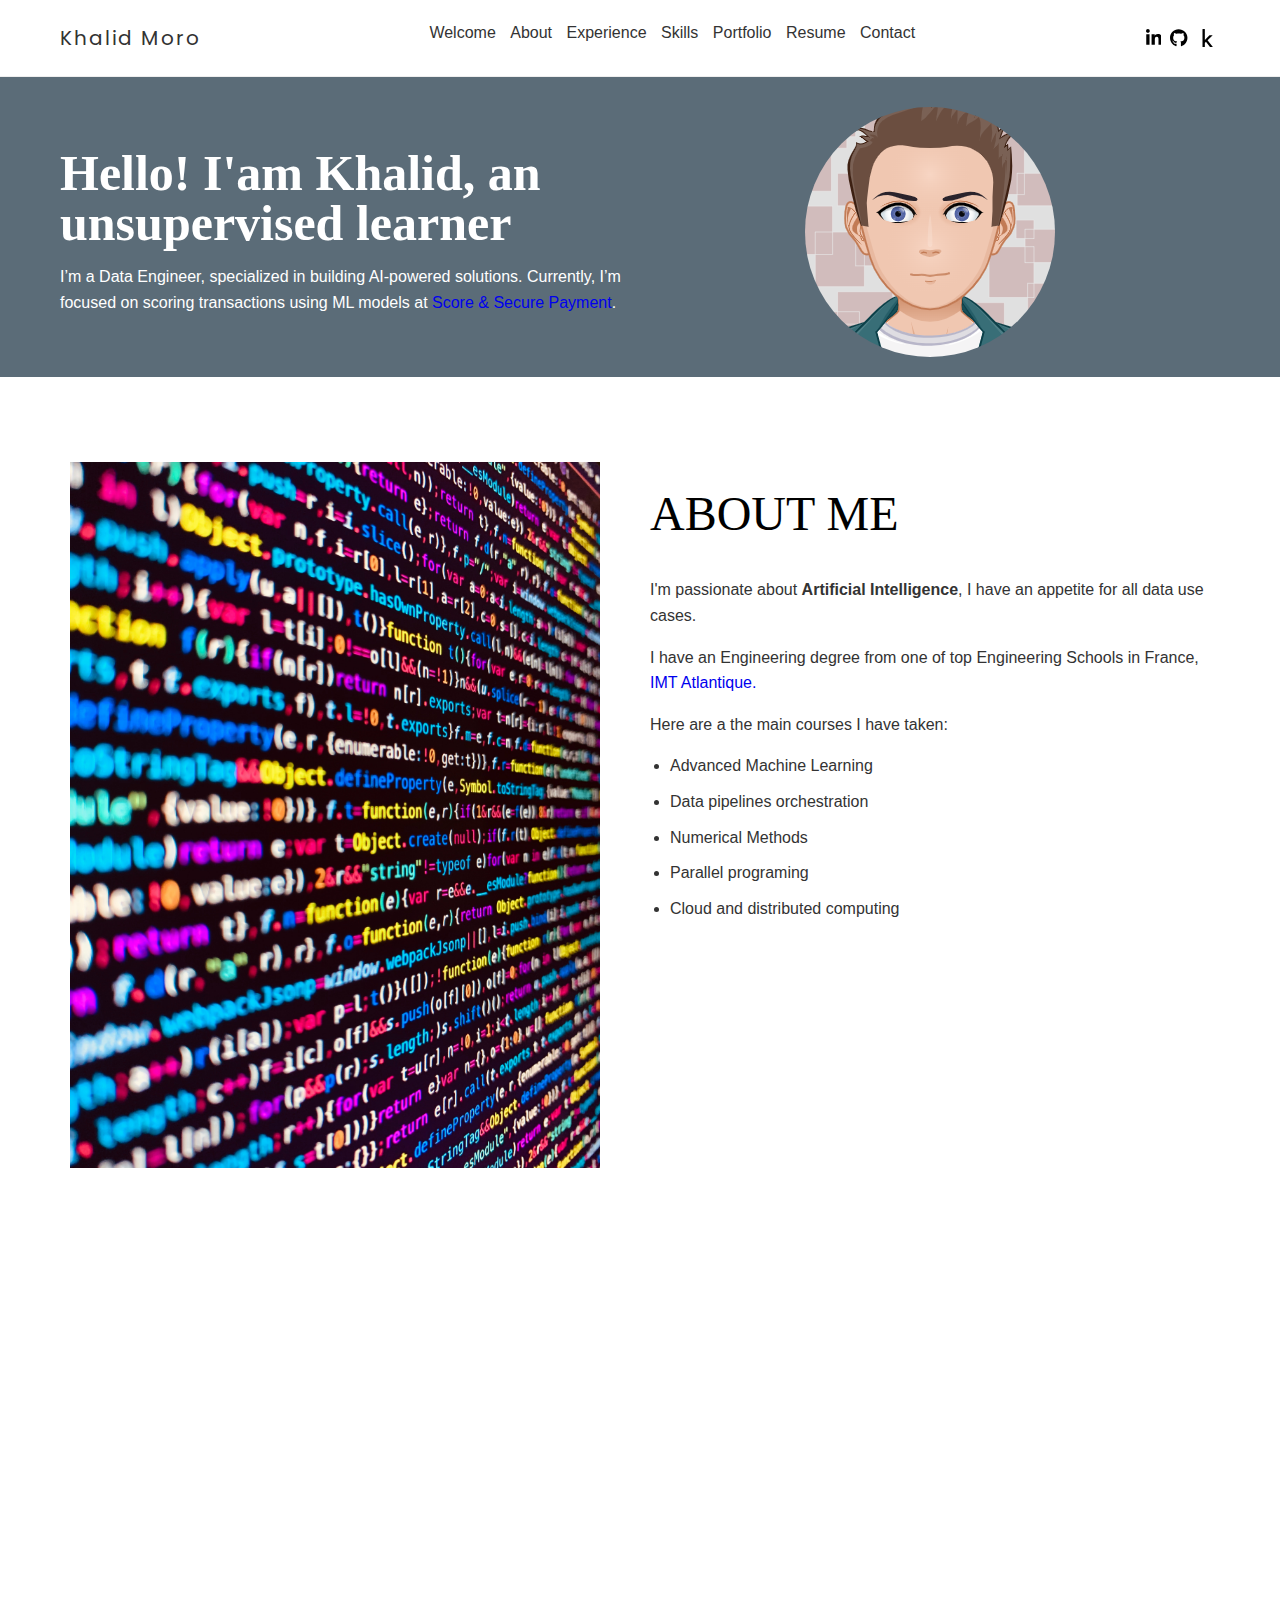
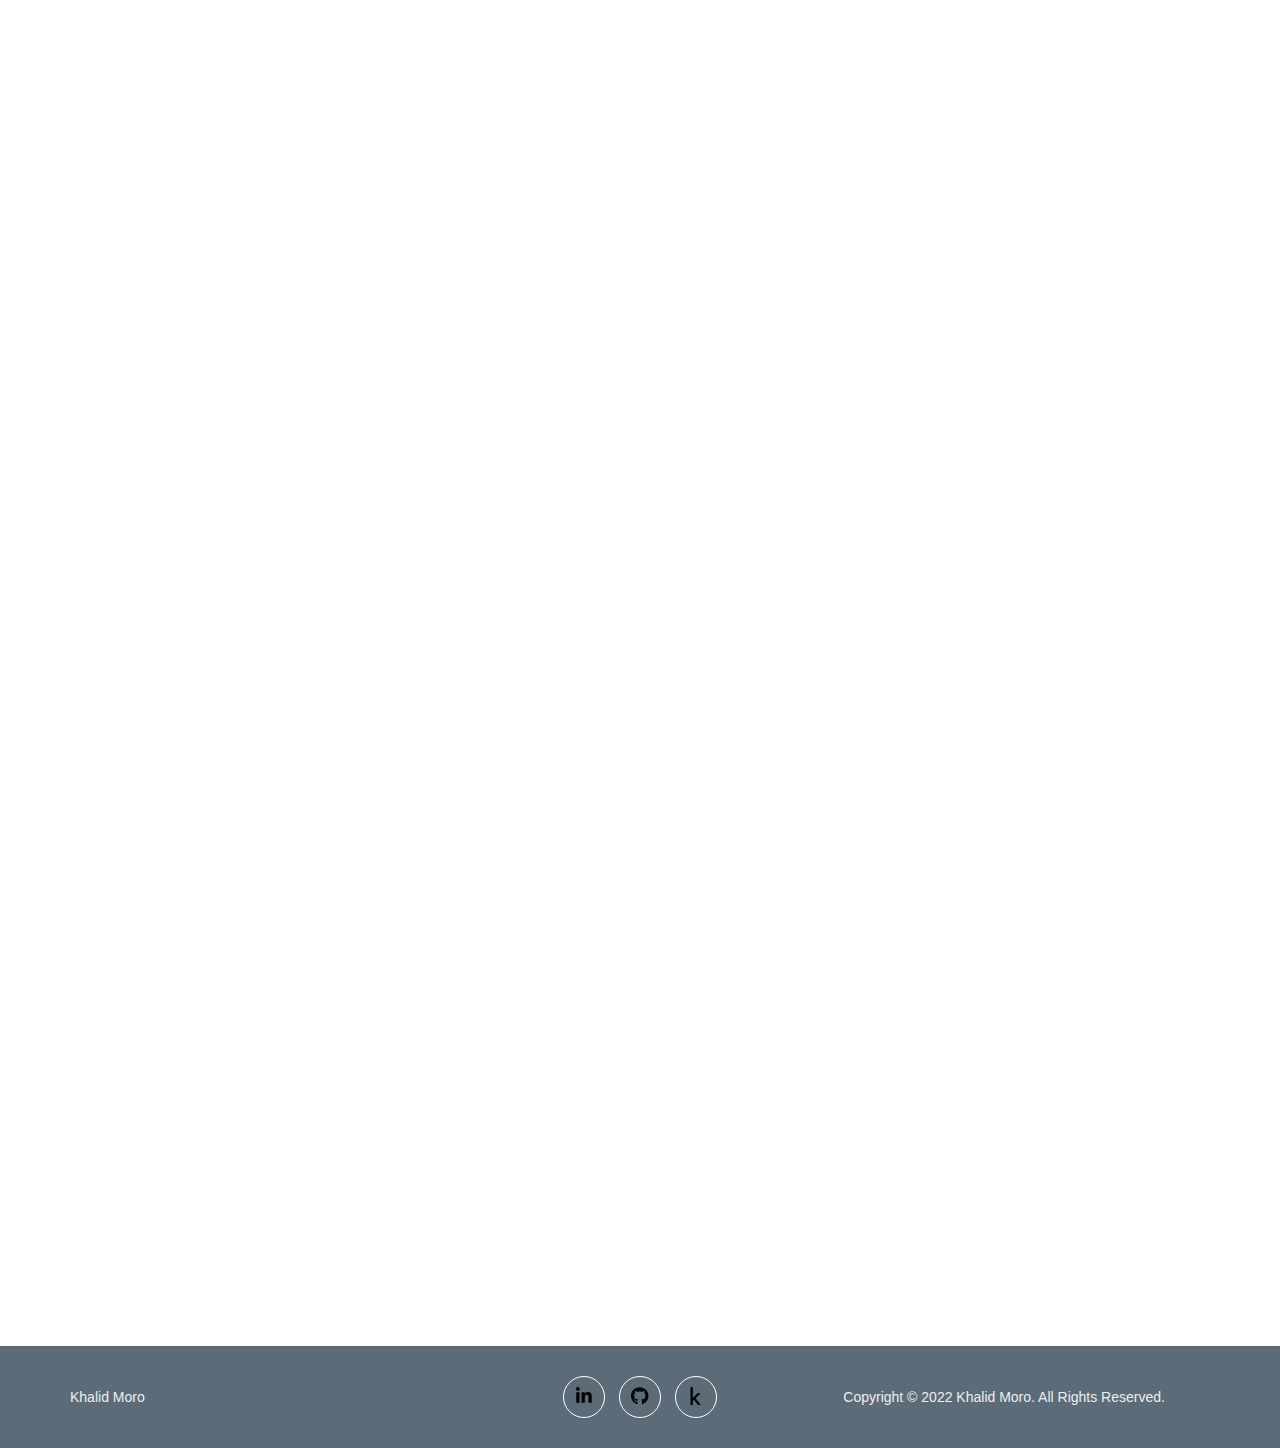
==== commit cda3d153: "Edit index.html" ====
--- a/index.html
+++ b/index.html
@@ -75,7 +75,6 @@
     <div class="container">
       <div class="grid">
         <div class="hero__item left">
-          <span>Data enthousiasiast</span>
           <h1 class="title">Hello! I'am Khalid, an unsupervised learner</h1>
           <p>I’m a Data Engineer, specialized in building AI-powered solutions. 
             Currently, I’m focused on scoring transactions using ML models at 
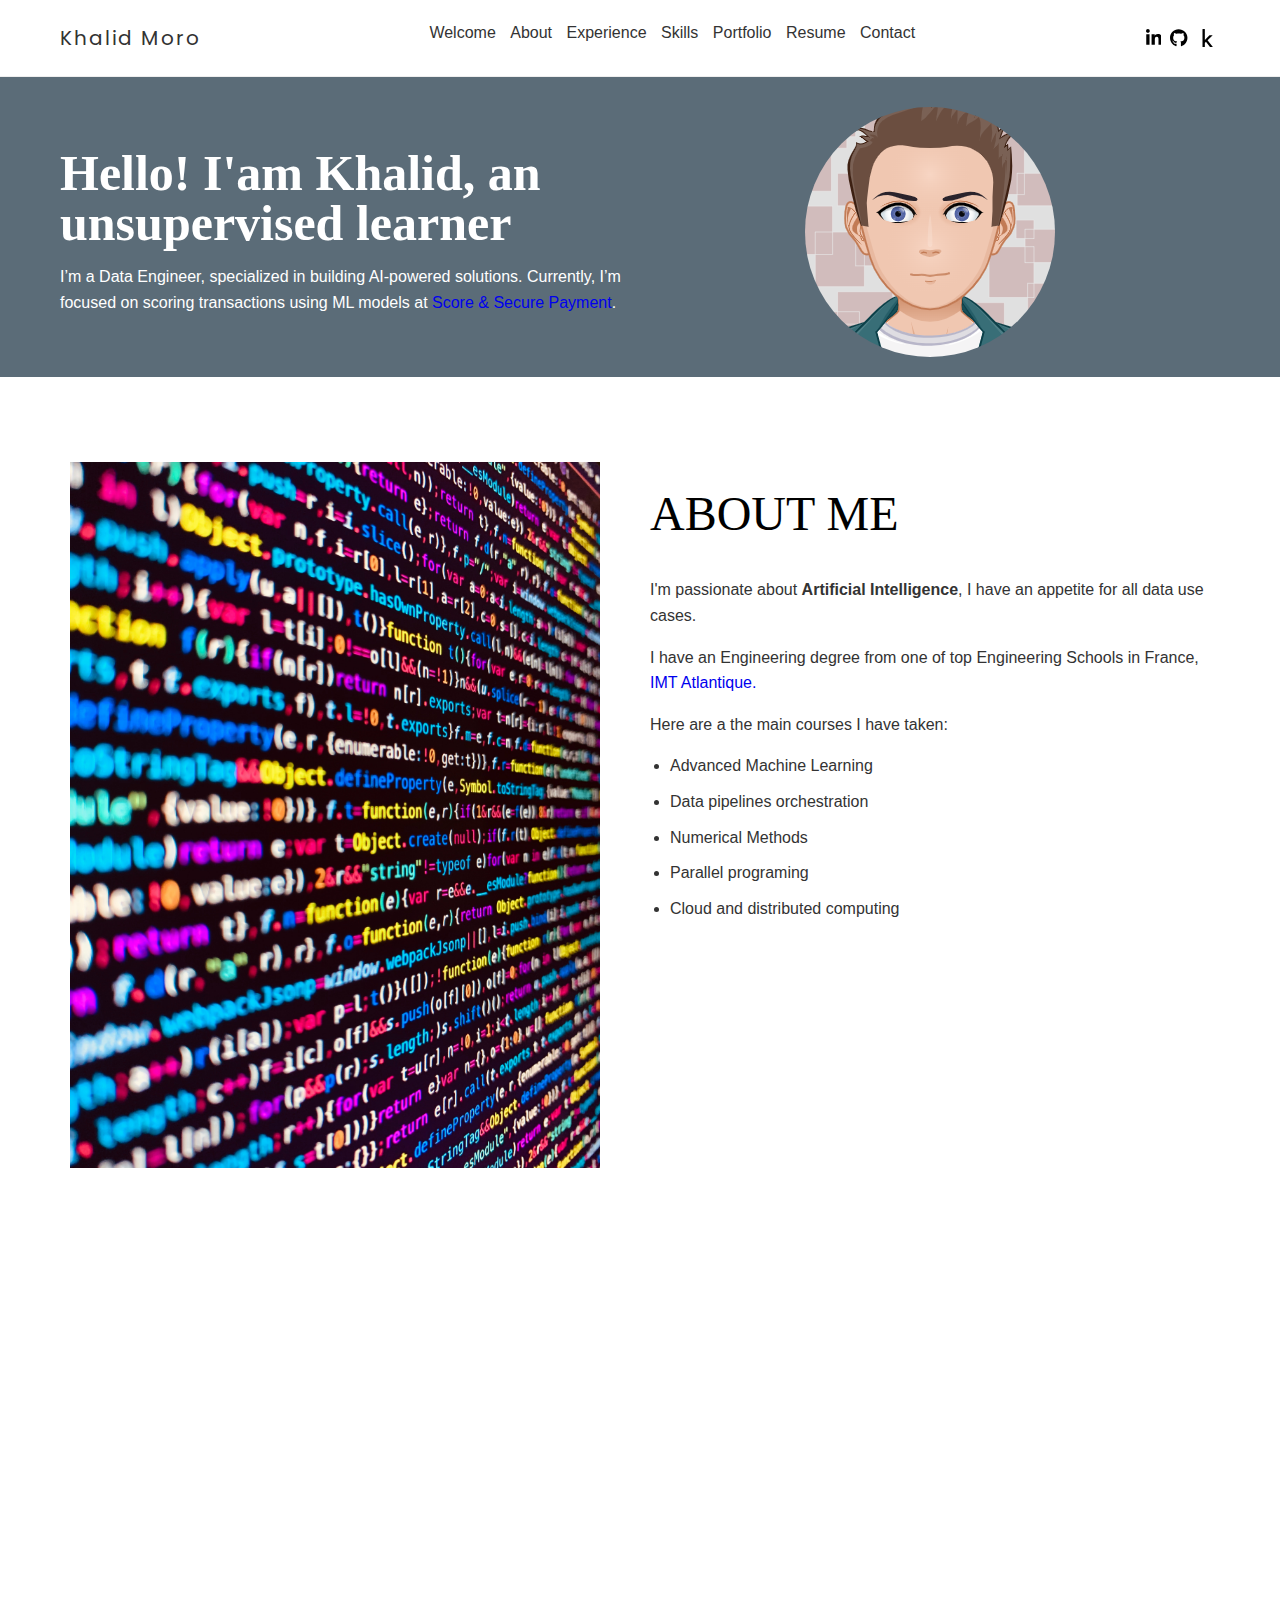
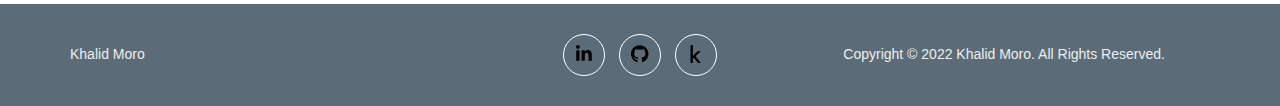
==== commit 5d115c0a: "add natixis experience" ====
--- a/index.html
+++ b/index.html
@@ -131,6 +131,20 @@
         <div class="grid__item">
           <div class="service">
             <div class="service__icon">
+                <img src="./img/logo-natixis.jpeg" alt="ssp">
+            </div>
+            <div class="service__content">
+              <h3>Data Engineer <a href="https://www.interepargne.natixis.com/"  target="_blank">@Natixis SA</a></h3>
+              <ul>
+                <li>Design, implementation, and monitoring of new features for our <strong> Spark</strong> application </li>
+                <li>Provide support to resolve production issues</li>
+                <li>Automate data processing jobs via control M</li>
+                <li>Use CI/CD best practices and code monitoring with tools like <strong>Jenkin  </strong>and <strong>SonarQube</strong></li>
+              </ul>
+            </div>
+          </div>
+          <div class="service">
+            <div class="service__icon">
                 <img src="./img/ssp.jpg" alt="ssp">
             </div>
             <div class="service__content">
@@ -266,7 +280,7 @@
       <div class="grid">
         <div class="grid__item">
           <div class="card" data-category="data_modeling">
-            <img src="./img/nn.JPG" alt="deepsings">
+            <img src="./img/nn.jpg" alt="deepsings">
             <div class="card__inner">
               <h3 class="card__title">Deep Signs</h3>
               <p class="category">Deep Learning</p>
@@ -435,8 +449,10 @@
                 <div class="container">
                   <div class="grid">
                     <div class="grid__item">
-                        <br><br><br><br>
-                      <img src="./img/dt_viz.png" alt="tree" loading="lazy" 
+                      <img src="./img/at2.JPG" alt="tree" loading="lazy" 
+                      class="card__image">
+                      <br><br><br><br>
+                      <img src="./img/atlantik.JPG" alt="tree" loading="lazy" 
                       class="card__image">
                       
                     </div>
